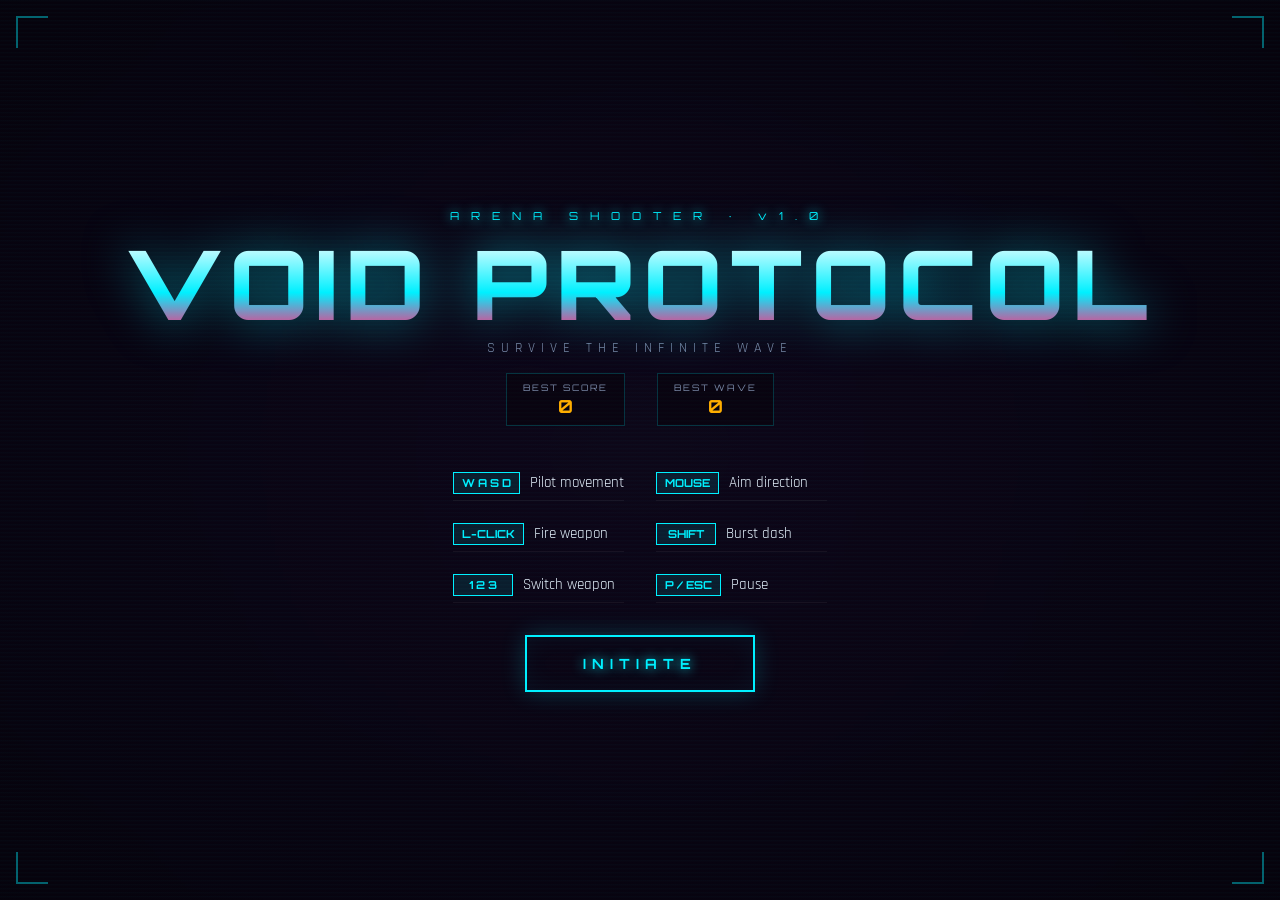
==== index.html @ eb3b0b12 "Initial commit: VOID PROTOCOL arena shooter (modular ES6 structure)" ====
<!DOCTYPE html>
<html lang="en">
<head>
<meta charset="UTF-8">
<title>VOID PROTOCOL — Arena Shooter</title>
<link href="https://fonts.googleapis.com/css2?family=Orbitron:wght@400;700;900&family=Rajdhani:wght@400;500;700&display=swap" rel="stylesheet">
<link rel="stylesheet" href="styles.css">
</head>
<body>
<canvas id="game"></canvas>

<!-- HUD -->
<div id="hud">
  <div id="upgrades-hud">
    <div class="upgrades-title">AUGMENTS</div>
    <div id="active-upgrades-list"></div>
  </div>
  <div class="hud-top">
    <div class="hud-stat score"><div class="label">SCORE</div><div class="value" id="score">0</div></div>
    <div class="hud-stat wave"><div class="label">WAVE</div><div class="value" id="wave">1</div></div>
    <div class="hud-stat combo"><div class="label">COMBO</div><div class="value" id="combo">x1</div></div>
  </div>
  <div id="boss-hud">
    <div class="boss-name" id="boss-name">VOID WARDEN</div>
    <div class="boss-bar-bg"><div class="boss-bar-fill" id="boss-hp-fill" style="width:100%"></div></div>
  </div>
  <div class="hud-side">
    <div class="kill-stat">KILLS <span id="kills">0</span></div>
    <div class="kill-stat">ACCURACY <span id="accuracy">0%</span></div>
    <div class="kill-stat">TIME <span id="time">0:00</span></div>
  </div>
  <div class="hud-bottom">
    <div class="hp-wrap">
      <div class="label"><span>HULL INTEGRITY</span><span id="hp-text">100</span></div>
      <div class="hp-bar"><div class="hp-fill" id="hp-fill" style="width:100%"></div></div>
      <div class="label" style="font-size:8px;letter-spacing:2px"><span>DASH</span><span id="dash-text">READY</span></div>
      <div class="dash-bar"><div class="dash-fill" id="dash-fill" style="width:100%"></div></div>
    </div>
    <div class="weapon-panel" id="weapon-panel"></div>
  </div>
  <div class="wave-banner" id="wave-banner"><div class="small">INCOMING</div><div class="big" id="wave-banner-text">WAVE 1</div></div>
</div>

<!-- Menu -->
<div class="screen" id="menu-screen">
  <div class="corner tl"></div><div class="corner tr"></div><div class="corner bl"></div><div class="corner br"></div>
  <div class="logo">
    <div class="tagline">ARENA SHOOTER · v1.0</div>
    <h1>VOID PROTOCOL</h1>
    <div class="subtitle">SURVIVE THE INFINITE WAVE</div>
    <div class="best-stats">
      <div class="best-stat"><div class="label">BEST SCORE</div><div class="val" id="menu-best-score">0</div></div>
      <div class="best-stat"><div class="label">BEST WAVE</div><div class="val" id="menu-best-wave">0</div></div>
    </div>
  </div>
  <div class="menu-grid">
    <div><span class="key">W A S D</span><span>Pilot movement</span></div>
    <div><span class="key">MOUSE</span><span>Aim direction</span></div>
    <div><span class="key">L-CLICK</span><span>Fire weapon</span></div>
    <div><span class="key">SHIFT</span><span>Burst dash</span></div>
    <div><span class="key">1 2 3</span><span>Switch weapon</span></div>
    <div><span class="key">P / ESC</span><span>Pause</span></div>
  </div>
  <button class="btn" id="start-btn">INITIATE</button>
</div>

<!-- Upgrade Screen -->
<div class="screen hidden" id="upgrade-screen">
  <div class="corner tl"></div><div class="corner tr"></div><div class="corner bl"></div><div class="corner br"></div>
  <div class="upgrade-header">
    <div class="tagline">WAVE CLEAR</div>
    <h2>UPGRADE DETECTED</h2>
    <div class="subtitle">SELECT AUGMENTATION</div>
  </div>
  <div id="upgrade-cards"></div>
</div>

<!-- Game Over -->
<div class="screen hidden" id="gameover-screen">
  <div class="corner tl"></div><div class="corner tr"></div><div class="corner bl"></div><div class="corner br"></div>
  <div class="game-over-title">SIGNAL LOST</div>
  <div class="game-over-sub">HULL BREACH DETECTED</div>
  <div class="new-record" id="new-record" style="display:none;">NEW RECORD ACHIEVED</div>
  <div class="end-stats">
    <div class="end-stat"><div class="label">FINAL SCORE</div><div class="value" id="end-score">0</div></div>
    <div class="end-stat wave"><div class="label">WAVE REACHED</div><div class="value" id="end-wave">1</div></div>
    <div class="end-stat deaths"><div class="label">KILLS</div><div class="value" id="end-kills">0</div></div>
  </div>
  <div class="btn-group">
    <button class="btn" id="restart-btn">RECONNECT</button>
    <button class="btn danger small" id="menu-btn">MAIN MENU</button>
  </div>
</div>

<!-- Pause -->
<div class="pause-overlay" id="pause-overlay">
  <h2>PAUSED</h2>
  <div class="pause-text">PRESS P TO RESUME</div>
  <div class="btn-group">
    <button class="btn danger small" id="pause-restart-btn">ABORT MISSION</button>
    <button class="btn small" id="pause-menu-btn">MAIN MENU</button>
  </div>
</div>

<div class="vignette"></div>
<div class="scanlines"></div>
<div class="damage-flash" id="damage-flash"></div>
<div class="low-hp-vignette" id="low-hp-vignette"></div>

<script type="module" src="main.js"></script>
</body>
</html>
---- styles.css ----
:root{
  --bg-0:#06030d; --bg-1:#0e0719;
  --neon-cyan:#00f0ff; --neon-magenta:#ff2e7e;
  --neon-amber:#ffae00; --neon-lime:#7fff3a;
  --text:#e8f4ff; --muted:#7a89a8;
}
*{margin:0;padding:0;box-sizing:border-box}
html,body{width:100%;height:100%;overflow:hidden;background:var(--bg-0);color:var(--text);font-family:'Rajdhani',sans-serif;user-select:none}
canvas{cursor:none;display:block;position:fixed;top:0;left:0}
.screen{cursor:default}
.btn{cursor:pointer}

/* ===== HUD ===== */
#hud{position:fixed;inset:0;pointer-events:none;z-index:10;display:none}
#hud.active{display:block}
.hud-top{position:absolute;top:24px;left:50%;transform:translateX(-50%);display:flex;gap:48px;align-items:center}
.hud-stat{text-align:center}
.hud-stat .label{font-family:'Orbitron';font-size:10px;letter-spacing:3px;color:var(--muted);margin-bottom:4px}
.hud-stat .value{font-family:'Orbitron';font-weight:900;font-size:32px;line-height:1;text-shadow:0 0 12px currentColor}
.hud-stat.score .value{color:var(--neon-cyan)}
.hud-stat.wave .value{color:var(--neon-amber)}
.hud-stat.combo .value{color:var(--neon-magenta)}
.hud-bottom{position:absolute;bottom:24px;left:24px;right:24px;display:flex;justify-content:space-between;align-items:flex-end}
.hp-wrap{display:flex;flex-direction:column;gap:8px;width:340px}
.hp-wrap .label{font-family:'Orbitron';font-size:10px;letter-spacing:3px;color:var(--muted);display:flex;justify-content:space-between}
.hp-bar{height:14px;background:rgba(255,255,255,.06);border:1px solid rgba(255,255,255,.12);position:relative;overflow:hidden;clip-path:polygon(0 0,100% 0,calc(100% - 8px) 100%,0 100%)}
.hp-fill{height:100%;background:linear-gradient(90deg,var(--neon-lime),var(--neon-cyan));box-shadow:0 0 16px var(--neon-lime);transition:width .2s}
.dash-bar{height:6px;background:rgba(255,255,255,.06);border:1px solid rgba(255,255,255,.12);position:relative;overflow:hidden}
.dash-fill{height:100%;background:var(--neon-magenta);box-shadow:0 0 10px var(--neon-magenta);transition:width .1s}
.weapon-panel{display:flex;gap:10px;pointer-events:auto}
.weapon-slot{width:64px;height:64px;border:1px solid rgba(255,255,255,.15);position:relative;background:rgba(8,4,16,.6);backdrop-filter:blur(8px);display:flex;flex-direction:column;align-items:center;justify-content:center;gap:2px;cursor:pointer}
.weapon-slot.active{border-color:var(--neon-cyan);box-shadow:0 0 16px rgba(0,240,255,.4),inset 0 0 16px rgba(0,240,255,.1)}
.weapon-slot .num{font-family:'Orbitron';font-size:10px;color:var(--muted);letter-spacing:2px}
.weapon-slot .name{font-family:'Orbitron';font-weight:700;font-size:11px;color:var(--text)}
.weapon-slot.active .name{color:var(--neon-cyan)}
.weapon-slot .ammo{font-size:10px;color:var(--muted);font-weight:500}

.wave-banner{position:absolute;top:50%;left:50%;transform:translate(-50%,-50%);font-family:'Orbitron';font-weight:900;text-align:center;pointer-events:none;opacity:0;transition:opacity .3s}
.wave-banner.show{opacity:1;animation:bannerPulse 2s ease-out forwards}
.wave-banner .small{font-size:14px;letter-spacing:8px;color:var(--neon-magenta);text-shadow:0 0 20px var(--neon-magenta);margin-bottom:8px}
.wave-banner .big{font-size:80px;letter-spacing:4px;color:var(--text);text-shadow:0 0 40px var(--neon-magenta);line-height:1}
@keyframes bannerPulse{0%{transform:translate(-50%,-50%) scale(1.4);opacity:0}20%{transform:translate(-50%,-50%) scale(1);opacity:1}80%{opacity:1}100%{opacity:0;transform:translate(-50%,-50%) scale(.95)}}

.hud-side{position:absolute;top:50%;right:24px;transform:translateY(-50%);display:flex;flex-direction:column;gap:6px;align-items:flex-end}
.kill-stat{font-family:'Orbitron';font-size:11px;color:var(--muted);letter-spacing:2px}
.kill-stat span{color:var(--neon-amber);font-weight:700}

/* Acquired Upgrades HUD */
#upgrades-hud {
  position: absolute;
  top: 24px;
  left: 24px;
  display: flex;
  flex-direction: column;
  gap: 8px;
}
.upgrades-title {
  font-family: 'Orbitron';
  font-size: 10px;
  letter-spacing: 3px;
  color: var(--muted);
  margin-bottom: 4px;
}
.upgrade-icon {
  width: 40px;
  height: 40px;
  border: 1px solid rgba(0, 240, 255, 0.3);
  background: rgba(8, 4, 16, 0.6);
  backdrop-filter: blur(4px);
  display: flex;
  align-items: center;
  justify-content: center;
  font-size: 20px;
  color: var(--neon-cyan);
  font-family: 'Orbitron';
  text-shadow: 0 0 8px var(--neon-cyan);
  position: relative;
  transition: all 0.2s;
}
.upgrade-icon:hover {
  border-color: var(--neon-cyan);
  box-shadow: 0 0 12px rgba(0,240,255,0.4);
  transform: scale(1.05);
}
.upgrade-icon .stacks {
  position: absolute;
  bottom: 2px;
  right: 4px;
  font-size: 10px;
  color: var(--neon-amber);
  text-shadow: 0 0 4px var(--neon-amber);
}

/* Boss Health Bar */
#boss-hud {
  position: absolute;
  top: 80px;
  left: 50%;
  transform: translateX(-50%);
  width: 60%;
  max-width: 600px;
  text-align: center;
  display: none;
}
#boss-hud.active { display: block; }
#boss-hud .boss-name {
  font-family: 'Orbitron';
  font-weight: 900;
  font-size: 16px;
  letter-spacing: 4px;
  color: var(--neon-magenta);
  text-shadow: 0 0 12px var(--neon-magenta);
  margin-bottom: 4px;
}
#boss-hud .boss-bar-bg {
  height: 12px;
  background: rgba(255,255,255,0.05);
  border: 1px solid rgba(255, 46, 126, 0.4);
  position: relative;
  overflow: hidden;
}
#boss-hud .boss-bar-fill {
  height: 100%;
  background: linear-gradient(90deg, var(--neon-magenta), #ff007a);
  box-shadow: 0 0 16px var(--neon-magenta);
  transition: width 0.2s;
}

/* ===== Screens ===== */
.screen{position:fixed;inset:0;display:flex;flex-direction:column;align-items:center;justify-content:center;z-index:100;background:radial-gradient(ellipse at center,rgba(14,7,25,.85) 0%,rgba(6,3,13,.95) 100%);backdrop-filter:blur(4px)}
.screen.hidden{display:none}
.screen::before{content:'';position:absolute;inset:0;background:repeating-linear-gradient(0deg,transparent,transparent 2px,rgba(0,240,255,.02) 3px,rgba(0,240,255,.02) 4px);pointer-events:none}

.logo{text-align:center;margin-bottom:40px;position:relative}
.logo .tagline{font-family:'Orbitron';font-size:11px;letter-spacing:12px;color:var(--neon-cyan);text-shadow:0 0 12px var(--neon-cyan);margin-bottom:12px}
.logo h1{font-family:'Orbitron';font-weight:900;font-size:96px;letter-spacing:8px;line-height:1;background:linear-gradient(180deg,#fff 0%,var(--neon-cyan) 60%,var(--neon-magenta) 100%);-webkit-background-clip:text;background-clip:text;-webkit-text-fill-color:transparent;filter:drop-shadow(0 0 24px rgba(0,240,255,.5))}
.logo .subtitle{font-family:'Rajdhani';font-size:14px;letter-spacing:6px;color:var(--muted);margin-top:8px}

.best-stats {
  display: flex;
  gap: 32px;
  justify-content: center;
  margin-top: 16px;
}
.best-stat {
  font-family: 'Orbitron';
  text-align: center;
  border: 1px solid rgba(0, 240, 255, 0.2);
  padding: 8px 16px;
  background: rgba(0, 0, 0, 0.3);
}
.best-stat .label {
  font-size: 9px;
  color: var(--muted);
  letter-spacing: 2px;
  margin-bottom: 2px;
}
.best-stat .val {
  font-size: 18px;
  color: var(--neon-amber);
  font-weight: 700;
}

.menu-grid{display:grid;grid-template-columns:repeat(2,1fr);gap:16px 32px;max-width:640px;margin-bottom:32px;font-size:15px}
.menu-grid > div{display:flex;align-items:center;gap:10px;padding:6px 0;border-bottom:1px solid rgba(255,255,255,.05)}
.menu-grid .key{font-family:'Orbitron';font-weight:700;font-size:11px;padding:3px 8px;background:rgba(0,240,255,.1);border:1px solid var(--neon-cyan);color:var(--neon-cyan);min-width:60px;text-align:center}

.btn{font-family:'Orbitron';font-weight:700;font-size:14px;letter-spacing:6px;padding:18px 56px;background:transparent;border:2px solid var(--neon-cyan);color:var(--neon-cyan);position:relative;overflow:hidden;transition:all .2s;text-shadow:0 0 12px var(--neon-cyan);box-shadow:0 0 24px rgba(0,240,255,.2),inset 0 0 24px rgba(0,240,255,.05)}
.btn:hover{background:var(--neon-cyan);color:var(--bg-0);text-shadow:none;box-shadow:0 0 40px rgba(0,240,255,.6)}
.btn::before{content:'';position:absolute;top:0;left:-100%;width:100%;height:100%;background:linear-gradient(90deg,transparent,rgba(255,255,255,.4),transparent);transition:left .5s}
.btn:hover::before{left:100%}
.btn.danger{border-color:var(--neon-magenta);color:var(--neon-magenta);text-shadow:0 0 12px var(--neon-magenta);box-shadow:0 0 24px rgba(255,46,126,.2)}
.btn.danger:hover{background:var(--neon-magenta);color:var(--bg-0);box-shadow:0 0 40px rgba(255,46,126,.6)}
.btn.small{font-size:12px;padding:12px 32px;letter-spacing:4px}

.btn-group {
  display: flex;
  gap: 16px;
  justify-content: center;
}

.end-stats{display:flex;gap:48px;margin:24px 0 40px}
.end-stat{text-align:center}
.end-stat .label{font-family:'Orbitron';font-size:10px;letter-spacing:4px;color:var(--muted);margin-bottom:6px}
.end-stat .value{font-family:'Orbitron';font-weight:900;font-size:42px;color:var(--neon-cyan);text-shadow:0 0 20px var(--neon-cyan)}
.end-stat.deaths .value{color:var(--neon-magenta);text-shadow:0 0 20px var(--neon-magenta)}
.end-stat.wave .value{color:var(--neon-amber);text-shadow:0 0 20px var(--neon-amber)}
.new-record {
  color: var(--neon-lime);
  font-family: 'Orbitron';
  font-size: 12px;
  letter-spacing: 4px;
  margin-bottom: 16px;
  text-shadow: 0 0 12px var(--neon-lime);
  animation: blink 1s infinite;
}
@keyframes blink { 50% { opacity: 0.5; } }

.corner{position:fixed;width:32px;height:32px;border:2px solid var(--neon-cyan);opacity:.4;pointer-events:none}
.corner.tl{top:16px;left:16px;border-right:none;border-bottom:none}
.corner.tr{top:16px;right:16px;border-left:none;border-bottom:none}
.corner.bl{bottom:16px;left:16px;border-right:none;border-top:none}
.corner.br{bottom:16px;right:16px;border-left:none;border-top:none}

.game-over-title{font-family:'Orbitron';font-weight:900;font-size:72px;letter-spacing:8px;color:var(--neon-magenta);text-shadow:0 0 32px var(--neon-magenta);margin-bottom:8px}
.game-over-sub{font-family:'Orbitron';font-size:13px;letter-spacing:8px;color:var(--muted);margin-bottom:24px}

.pause-overlay{position:fixed;inset:0;background:rgba(6,3,13,.8);backdrop-filter:blur(8px);display:none;align-items:center;justify-content:center;flex-direction:column;z-index:50}
.pause-overlay.show{display:flex}
.pause-overlay h2{font-family:'Orbitron';font-weight:900;font-size:48px;letter-spacing:12px;color:var(--neon-cyan);text-shadow:0 0 24px var(--neon-cyan);margin-bottom:16px}
.pause-overlay .pause-text{color:var(--muted);letter-spacing:4px;font-family:'Orbitron';font-size:11px;margin-bottom:32px}

.vignette{position:fixed;inset:0;pointer-events:none;background:radial-gradient(ellipse at center,transparent 40%,rgba(6,3,13,.6) 100%);z-index:5}
.scanlines{position:fixed;inset:0;pointer-events:none;background:repeating-linear-gradient(0deg,transparent,transparent 2px,rgba(0,240,255,.015) 3px,rgba(0,240,255,.015) 4px);z-index:6}
.damage-flash{position:fixed;inset:0;pointer-events:none;background:radial-gradient(ellipse at center,transparent 30%,rgba(255,46,126,.5) 100%);opacity:0;z-index:7;transition:opacity .15s}
.low-hp-vignette{position:fixed;inset:0;pointer-events:none;background:radial-gradient(ellipse at center,transparent 40%,rgba(255,0,64,.6) 100%);opacity:0;z-index:8;transition:opacity 0.3s;animation:hpPulse 1s infinite ease-in-out}
@keyframes hpPulse { 0% { opacity: 0.3; } 50% { opacity: 0.7; } 100% { opacity: 0.3; } }

/* ===== Upgrade Screen ===== */
.upgrade-header { text-align: center; margin-bottom: 48px; }
.upgrade-header .tagline { font-family:'Orbitron';font-size:11px;letter-spacing:12px;color:var(--neon-lime);text-shadow:0 0 12px var(--neon-lime);margin-bottom:12px;}
.upgrade-header h2 { font-family:'Orbitron';font-weight:900;font-size:48px;letter-spacing:6px;color:#fff;filter:drop-shadow(0 0 12px rgba(0,240,255,.4)); }
.upgrade-header .subtitle { font-family:'Orbitron';font-size:12px;letter-spacing:6px;color:var(--muted);margin-top:8px;}

#upgrade-cards { display: flex; gap: 24px; justify-content: center; }
.upgrade-card {
  width: 240px;
  height: 340px;
  border: 1px solid rgba(0,240,255,0.3);
  background: linear-gradient(180deg, rgba(8,4,16,0.9), rgba(14,7,25,0.7));
  display: flex;
  flex-direction: column;
  align-items: center;
  justify-content: center;
  padding: 24px;
  cursor: pointer;
  transition: all 0.2s ease;
  position: relative;
  overflow: hidden;
}
.upgrade-card::before {
  content: '';
  position: absolute;
  top: 0; left: 0; right: 0; height: 4px;
  background: var(--neon-cyan);
  box-shadow: 0 0 12px var(--neon-cyan);
}
.upgrade-card:hover {
  transform: translateY(-8px);
  border-color: var(--neon-cyan);
  box-shadow: 0 0 32px rgba(0,240,255,0.3);
  background: linear-gradient(180deg, rgba(0,240,255,0.06), rgba(14,7,25,0.95));
}
.upgrade-card .glyph {
  font-size: 56px;
  color: var(--neon-cyan);
  margin-bottom: 24px;
  text-shadow: 0 0 24px var(--neon-cyan);
  font-weight: 900;
  font-family: 'Orbitron';
}
.upgrade-card h3 {
  font-family: 'Orbitron';
  font-weight: 900;
  font-size: 22px;
  color: var(--neon-amber);
  margin-bottom: 16px;
  text-align: center;
  text-shadow: 0 0 12px rgba(255, 174, 0, 0.4);
  letter-spacing: 2px;
}
.upgrade-card p {
  font-family: 'Rajdhani';
  font-weight: 500;
  font-size: 16px;
  color: var(--text);
  text-align: center;
  line-height: 1.4;
}

@media(max-width:768px){
  .logo h1{font-size:54px;letter-spacing:4px}
  .menu-grid{grid-template-columns:1fr;font-size:13px}
  .game-over-title{font-size:42px}
  .end-stats{gap:24px}
  .end-stat .value{font-size:32px}
  #upgrade-cards{flex-direction:column;gap:16px}
  .upgrade-card{width:280px;height:140px;padding:16px;flex-direction:row;justify-content:flex-start;text-align:left}
  .upgrade-card .glyph{font-size:32px;margin-bottom:0;margin-right:16px}
  .upgrade-header h2{font-size:32px}
  #upgrades-hud{display:none;}
  #boss-hud{width: 80%;}
  .btn-group { flex-direction: column; width: 100%; padding: 0 24px; box-sizing: border-box; }
  .btn { width: 100%; padding-left: 16px; padding-right: 16px; }
}
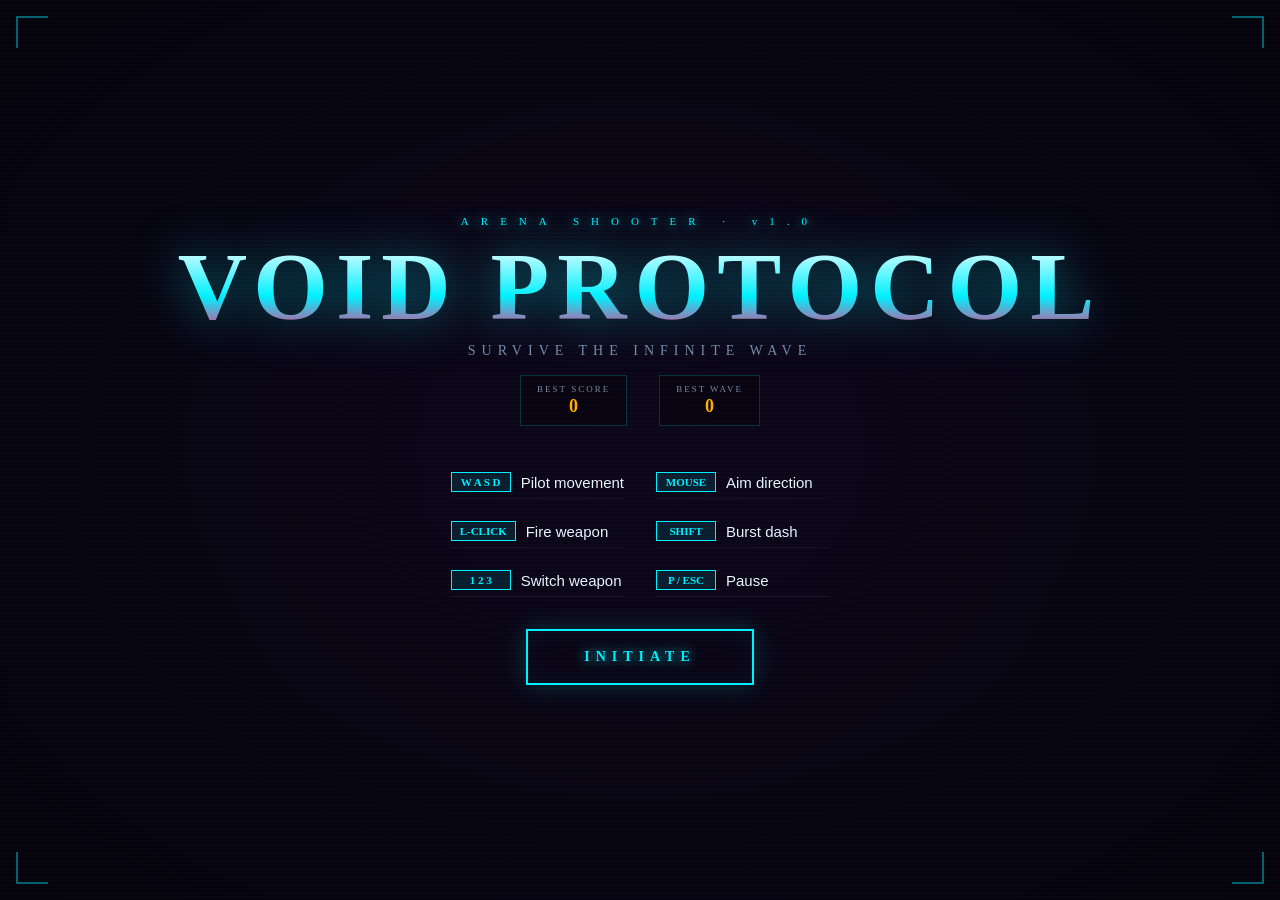
==== commit bbaf23de: "Harden security: add CSP, replace innerHTML sinks with safe DOM building, document in readme" ====
--- a/index.html
+++ b/index.html
@@ -2,6 +2,8 @@
 <html lang="en">
 <head>
 <meta charset="UTF-8">
+<!-- SECURITY: CSP restricts script/style/font sources; no inline scripts are allowed anywhere -->
+<meta http-equiv="Content-Security-Policy" content="default-src 'self'; script-src 'self'; style-src 'self' 'unsafe-inline' https://fonts.googleapis.com; font-src https://fonts.gstatic.com; connect-src 'none'; object-src 'none'; base-uri 'none'">
 <title>VOID PROTOCOL — Arena Shooter</title>
 <link href="https://fonts.googleapis.com/css2?family=Orbitron:wght@400;700;900&family=Rajdhani:wght@400;500;700&display=swap" rel="stylesheet">
 <link rel="stylesheet" href="styles.css">
